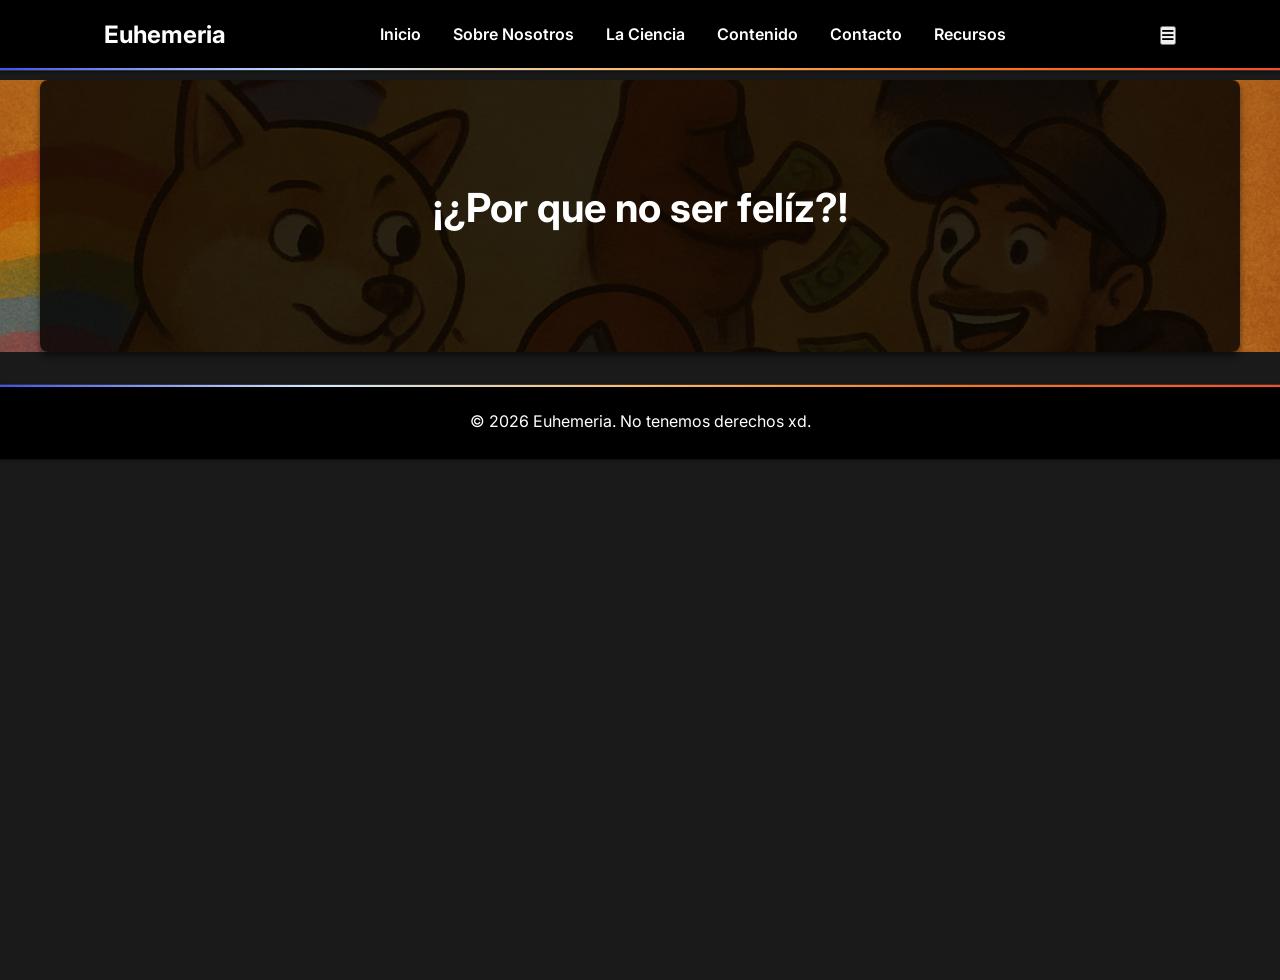
==== ciencia-felicidad.html @ 1b10fca8 "Add files via upload Added new section for science and resources" ====
<!DOCTYPE html>
<html lang="es">
<head>
    <meta charset="UTF-8">
    <meta name="viewport" content="width=device-width, initial-scale=1.0">
    <title>La Ciencia y Beneficios de la Felicidad</title>
    <link rel="stylesheet" href="css/style.css">
    <!-- Font Awesome for social media icons -->
    <link rel="stylesheet" href="https://cdnjs.cloudflare.com/ajax/libs/font-awesome/6.0.0/css/all.min.css">
    <link rel="icon" type="image/png" href="/img/favicon.png">
</head>
<body>
    <header>
        <nav>
            <div class="logo">Euhemeria</div>
            <ul class="nav-links">
                <li><a href="index.html#inicio">Inicio</a></li>
                <li><a href="index.html#sobre-nosotros">Sobre Nosotros</a></li>
                <li><a href="index.html#ciencia">La Ciencia</a></li>
                <li><a href="index.html#contenido">Contenido</a></li>
                <li><a href="index.html#contacto">Contacto</a></li>
                <li><a href="ciencia-felicidad.html">Recursos</a></li>
            </ul>
        </nav>
    </header>

    <div class="main-content-wrapper">
        <main>
            <section class="hero">
                <h1>¡¿Por que no ser felíz?!</h1>
            </section>
            <!-- Main content for 'La Ciencia y Beneficios de la Felicidad' goes here -->
        </main>
    </div>

    <footer>
        <p>&copy; 2024 Euhemeria. No tenemos derechos xd</p>
    </footer>

    <script src="js/main.js"></script>
</body>
</html>
---- css/style.css ----
/* Import modern, clean font */
@import url('https://fonts.googleapis.com/css2?family=Inter:wght@400;600;700&display=swap');

:root {
  /* Brand Colors */
  --deep-blue: #3d52f1;
  --soft-blue: #d0eaff;
  --yellow: #ffb963;
  --orange: #ff771d;
  --red: #ff4926;
  
  /* Existing variables */
  --text-light: #ffffff;
  --text-dark: #cccccc;
  --bg-dark: #1a1a1a;
  --bg-sections: rgba(0, 0, 0, 0.8);
  --shadow-sm: 0 1px 3px rgba(0, 0, 0, 0.5);
  --shadow-md: 0 4px 6px rgba(0, 0, 0, 0.5);
  --shadow-lg: 0 10px 15px rgba(0, 0, 0, 0.5);
  --border-dark: 1px solid rgba(255, 255, 255, 0.2);
  
  /* Gradient definitions */
  --brand-gradient: linear-gradient(135deg, 
    var(--deep-blue) 0%,
    var(--soft-blue) 25%,
    var(--yellow) 50%,
    var(--orange) 75%,
    var(--red) 100%
  );
}

* {
  margin: 0;
  padding: 0;
  box-sizing: border-box;
}

body {
  font-family: 'Inter', sans-serif;
  background-color: var(--bg-dark);
  color: var(--text-light);
  line-height: 1.6;
  min-height: 100vh; /* Ensure body takes at least full viewport height */
}

.main-content-wrapper {
    background-image: linear-gradient(rgba(0, 0, 0, 0.2), rgba(0, 0, 0, 0.2)), url('../img/hero_bg.jpg'); /* Reduced black overlay opacity */
    background-size: cover; /* Ensure image covers the wrapper width */
    background-position: center top; /* Start image at the top center */
    background-repeat: no-repeat; /* Prevent tiling */
    background-attachment: scroll; /* Make background scroll with the content */
    width: 100%;
    position: relative; /* Needed for z-index context if required later */
    z-index: 1; /* Ensure it's below header and footer */
}

header {
  background-color: #000000;
  padding: 1rem 0;
  box-shadow: var(--shadow-sm);
  position: fixed;
  width: 100%;
  top: 0;
  z-index: 1000;
  border-bottom: var(--border-dark);
}

header::after {
  content: '';
  position: absolute;
  bottom: 0;
  left: 0;
  width: 100%;
  height: 2px;
  background-image: var(--brand-gradient);
}

nav {
  display: flex;
  justify-content: space-between;
  align-items: center;
  padding: 0 5%;
  max-width: 1200px;
  margin: 0 auto;
}

.logo {
  font-size: 1.5rem;
  font-weight: 700;
  color: var(--text-light);
}

.nav-links {
  display: flex;
  list-style: none;
  gap: 2rem;
}

.nav-links a {
  text-decoration: none;
  color: var(--text-light);
  font-weight: 600;
  transition: opacity 0.3s ease, transform 0.3s ease;
  display: inline-block; /* Needed for transform */
}

.nav-links a:hover {
  opacity: 0.9;
  transform: translateY(-2px); /* Subtle lift */
}

main {
  margin-top: 80px; /* Account for fixed header */
  position: relative; /* Needed to ensure sections are above background wrapper if z-index is used */
  z-index: 2; /* Ensure main content is above background wrapper */
}

section {
  padding: 3rem 5%; /* Reduced padding */
  max-width: 1200px;
  margin: 2rem auto; /* Add margin for gaps */
  background-color: var(--bg-sections); /* Semi-transparent black background */
  border-radius: 8px; /* Optional: add border-radius for better visual separation */
  box-shadow: var(--shadow-md);
}

.hero {
  text-align: center;
  padding: 6rem 5%;
  box-shadow: var(--shadow-md);
  background-image: none; /* Remove background from hero */
}

.hero h1 {
  font-size: 2.5rem;
  font-weight: 700;
  margin-bottom: 1rem;
  color: var(--text-light);
  transition: transform 0.3s ease, text-shadow 0.3s ease;
}

.hero h1:hover {
    transform: translateY(-3px);
    text-shadow: 0 5px 15px rgba(255, 255, 255, 0.5);
}

.hero p {
  font-size: 1.2rem;
  color: var(--text-dark);
  transition: transform 0.3s ease, text-shadow 0.3s ease;
}

.hero p:hover {
    transform: translateY(-2px);
     text-shadow: 0 3px 10px rgba(255, 255, 255, 0.4);
}

.about h2, .content h2, .contact h2 {
  font-size: 2rem;
  font-weight: 700;
  margin-bottom: 1.5rem; /* Reduced margin */
  color: var(--text-light);
  transition: transform 0.3s ease, text-shadow 0.3s ease;
}

.about h2:hover, .content h2:hover, .contact h2:hover {
    transform: translateY(-2px);
    text-shadow: 0 3px 10px rgba(255, 255, 255, 0.5);
}

.about p {
  font-size: 1.1rem;
  color: var(--text-dark);
  max-width: 800px;
  margin: 0 auto;
  transition: transform 0.3s ease, text-shadow 0.3s ease;
}

.about p:hover {
     transform: translateY(-1px);
     text-shadow: 0 2px 8px rgba(255, 255, 255, 0.4);
}

/* Gallery styles */
.post-gallery {
  display: grid;
  grid-template-columns: repeat(auto-fit, minmax(250px, 1fr)); /* Adjusted for better responsiveness */
  gap: 1.5rem; /* Reduced gap */
  margin-top: 2rem;
}

.gallery-item {
  position: relative;
  display: block;
  text-decoration: none;
  overflow: hidden;
  border-radius: 4px;
  box-shadow: var(--shadow-sm);
  transition: transform 0.3s ease, box-shadow 0.3s ease;
  aspect-ratio: 1;
  border: var(--border-dark);
  background-color: rgba(0, 0, 0, 0.5); /* Semi-transparent background for gallery items */
}

.gallery-item:hover {
  transform: translateY(-5px) scale(1.02); /* Subtle lift and scale */
  box-shadow: var(--shadow-lg);
  background-color: rgba(0, 0, 0, 0.7); /* Slightly less transparent on hover */
}

.gallery-item img {
  width: 100%;
  height: 100%;
  object-fit: cover;
  display: block;
}

.contact {
  text-align: center;
  box-shadow: var(--shadow-md);
  background-color: var(--bg-sections); /* Semi-transparent black background */
  margin-bottom: 2rem; /* Add margin for gap */
}

.social-links {
  display: flex;
  justify-content: center;
  gap: 2rem;
  margin-top: 2rem;
}

.social-link {
  color: var(--text-light);
  font-size: 1.8rem; /* Increased size */
  transition: opacity 0.3s ease, transform 0.3s ease;
  display: inline-block; /* Needed for transform */
}

.social-link:hover {
  opacity: 0.9;
  transform: scale(1.1); /* Subtle scale */
}

footer {
  background-color: #000000;
  text-align: center;
  padding: 1.5rem;
  color: var(--text-light);
  position: relative;
  box-shadow: var(--shadow-sm);
  z-index: 1000;
  border-top: var(--border-dark);
}

footer::before {
  content: '';
  position: absolute;
  top: 0;
  left: 0;
  width: 100%;
  height: 2px;
  background-image: var(--brand-gradient);
}

footer p {
    transition: opacity 0.3s ease;
}

footer p:hover {
    opacity: 0.9;
}

/* Responsive design */
@media (max-width: 768px) {
  .nav-links {
    display: none;
  }

  .hero h1 {
    font-size: 2rem;
  }

  .post-gallery {
    grid-template-columns: repeat(auto-fit, minmax(200px, 1fr)); /* Adjusted for smaller screens */
    gap: 1rem; /* Reduced gap */
  }

  section {
    padding: 2rem 5%; /* Reduced padding */
    margin: 1rem auto; /* Adjusted margin */
  }

  .hero {
      padding: 4rem 5%;
  }

  .social-link {
      font-size: 1.5rem;
  }
}

@media (max-width: 480px) {
  .post-gallery {
    grid-template-columns: 1fr;
  }

  section {
    padding: 1.5rem 5%; /* Further reduced padding */
    margin: 0.8rem auto; /* Further adjusted margin */
  }

  .hero h1 {
      font-size: 1.8rem;
  }

  .hero p {
      font-size: 1rem;
  }

  .about p {
      font-size: 1rem;
  }
}
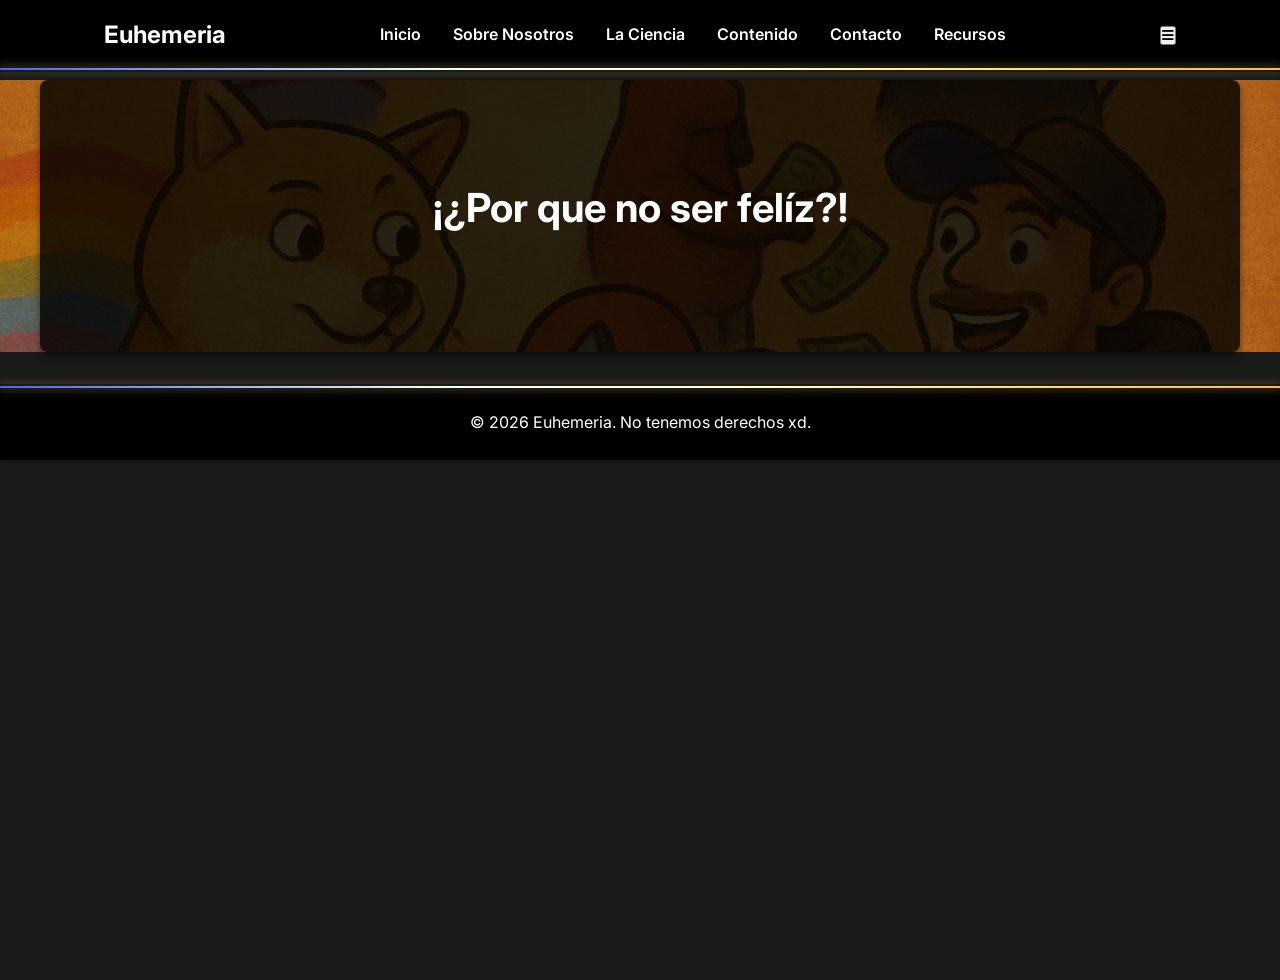
==== commit 574b8441: "Update ciencia-felicidad.html" ====
--- a/ciencia-felicidad.html
+++ b/ciencia-felicidad.html
@@ -9,7 +9,7 @@
     <link rel="stylesheet" href="https://cdnjs.cloudflare.com/ajax/libs/font-awesome/6.0.0/css/all.min.css">
     <link rel="icon" type="image/png" href="/img/favicon.png">
 </head>
-<body>
+<body class="science-page">
     <header>
         <nav>
             <div class="logo">Euhemeria</div>
@@ -39,4 +39,4 @@
 
     <script src="js/main.js"></script>
 </body>
-</html> +</html> 
--- a/css/style.css
+++ b/css/style.css
@@ -62,7 +62,7 @@
   width: 100%;
   top: 0;
   z-index: 1000;
-  border-bottom: var(--border-dark);
+  border-bottom: 2px solid transparent;
 }
 
 header::after {
@@ -72,7 +72,10 @@
   left: 0;
   width: 100%;
   height: 2px;
-  background-image: var(--brand-gradient);
+  background-image: -webkit-linear-gradient(135deg, #3d52f1 0%, #d0eaff 25%, #ffb963 50%, #ff771d 75%, #ff4926 100%);
+  background-image: linear-gradient(135deg, #3d52f1 0%, #d0eaff 25%, #ffb963 50%, #ff771d 75%, #ff4926 100%);
+  z-index: 2;
+  pointer-events: none;
 }
 
 nav {
@@ -104,9 +107,16 @@
   display: inline-block; /* Needed for transform */
 }
 
-.nav-links a:hover {
-  opacity: 0.9;
-  transform: translateY(-2px); /* Subtle lift */
+.nav-links a:hover, .nav-links a:focus {
+  background: -webkit-linear-gradient(135deg, #3d52f1 0%, #d0eaff 25%, #ffb963 50%, #ff771d 75%, #ff4926 100%);
+  background: linear-gradient(135deg, #3d52f1 0%, #d0eaff 25%, #ffb963 50%, #ff771d 75%, #ff4926 100%);
+  -webkit-background-clip: text;
+  -webkit-text-fill-color: transparent;
+  background-clip: text;
+  color: transparent;
+  transition: text-shadow 0.3s, filter 0.3s;
+  filter: brightness(1.2) drop-shadow(0 2px 8px #3d52f1aa);
+  text-decoration: underline;
 }
 
 main {
@@ -231,14 +241,24 @@
 
 .social-link {
   color: var(--text-light);
-  font-size: 1.8rem; /* Increased size */
-  transition: opacity 0.3s ease, transform 0.3s ease;
-  display: inline-block; /* Needed for transform */
-}
-
-.social-link:hover {
-  opacity: 0.9;
-  transform: scale(1.1); /* Subtle scale */
+  font-size: 1.8rem;
+  transition: opacity 0.3s ease, transform 0.3s cubic-bezier(.4,2,.6,1), filter 0.3s, color 0.3s;
+  display: inline-block;
+}
+
+.social-link:hover, .social-link:focus {
+  /* Glow */
+  filter: drop-shadow(0 0 12px #ffb963cc) brightness(1.2);
+  /* Enlarge and rotate */
+  transform: scale(2) rotate(20deg);
+  /* Gradient color on icon */
+  color: transparent;
+  background: linear-gradient(135deg, #3d52f1, #d0eaff, #ffb963, #ff771d, #ff4926, #3d52f1);
+  background-size: 200% 200%;
+  animation: gradient-wave 4s ease-in-out infinite;
+  -webkit-background-clip: text;
+  -webkit-text-fill-color: transparent;
+  background-clip: text;
 }
 
 footer {
@@ -249,7 +269,7 @@
   position: relative;
   box-shadow: var(--shadow-sm);
   z-index: 1000;
-  border-top: var(--border-dark);
+  border-top: 2px solid transparent;
 }
 
 footer::before {
@@ -259,7 +279,10 @@
   left: 0;
   width: 100%;
   height: 2px;
-  background-image: var(--brand-gradient);
+  background-image: -webkit-linear-gradient(135deg, #3d52f1 0%, #d0eaff 25%, #ffb963 50%, #ff771d 75%, #ff4926 100%);
+  background-image: linear-gradient(135deg, #3d52f1 0%, #d0eaff 25%, #ffb963 50%, #ff771d 75%, #ff4926 100%);
+  z-index: 2;
+  pointer-events: none;
 }
 
 footer p {
@@ -320,4 +343,73 @@
   .about p {
       font-size: 1rem;
   }
+}
+
+@keyframes gradient-wave {
+  0% { background-position: 0% 50%; }
+  50% { background-position: 100% 50%; }
+  100% { background-position: 0% 50%; }
+}
+
+.gradient-link {
+  background: linear-gradient(135deg, #3d52f1, #d0eaff, #ffb963, #ff771d, #ff4926, #3d52f1);
+  background-size: 200% 200%;
+  animation: gradient-wave 4s ease-in-out infinite;
+  -webkit-background-clip: text;
+  -webkit-text-fill-color: transparent;
+  background-clip: text;
+  color: transparent;
+  filter: drop-shadow(0 0 6px #ffb96388);
+  transition: text-shadow 0.3s, filter 0.3s;
+}
+
+.nav-links a:hover, .nav-links a:focus {
+  background: linear-gradient(135deg, #3d52f1, #d0eaff, #ffb963, #ff771d, #ff4926, #3d52f1);
+  background-size: 200% 200%;
+  animation: gradient-wave 4s ease-in-out infinite;
+  -webkit-background-clip: text;
+  -webkit-text-fill-color: transparent;
+  background-clip: text;
+  color: transparent;
+  filter: drop-shadow(0 0 6px #ffb96388);
+  transition: text-shadow 0.3s, filter 0.3s;
+  text-decoration: underline;
+}
+
+header::after, footer::before {
+  background: linear-gradient(135deg, #3d52f1, #d0eaff, #ffb963, #ff771d, #ff4926, #3d52f1);
+  background-size: 200% 200%;
+  animation: gradient-wave 6s ease-in-out infinite;
+  filter: blur(0.5px) brightness(1.2);
+  box-shadow: 0 0 8px 2px #ffb96344;
+}
+
+@keyframes gallery-pop-in {
+  0% {
+    opacity: 0;
+    transform: scale(0) rotate(10deg);
+  }
+  100% {
+    opacity: 1;
+    transform: scale(1) rotate(0deg);
+  }
+}
+
+@keyframes gallery-pop-out {
+  0% {
+    opacity: 1;
+    transform: scale(1) rotate(0deg);
+  }
+  100% {
+    opacity: 0;
+    transform: scale(0) rotate(10deg);
+  }
+}
+
+.gallery-item img.pop-in {
+  animation: gallery-pop-in 0.2s cubic-bezier(.4,2,.6,1) forwards;
+}
+
+.gallery-item img.pop-out {
+  animation: gallery-pop-out 0.2s cubic-bezier(.4,2,.6,1) forwards;
 } 
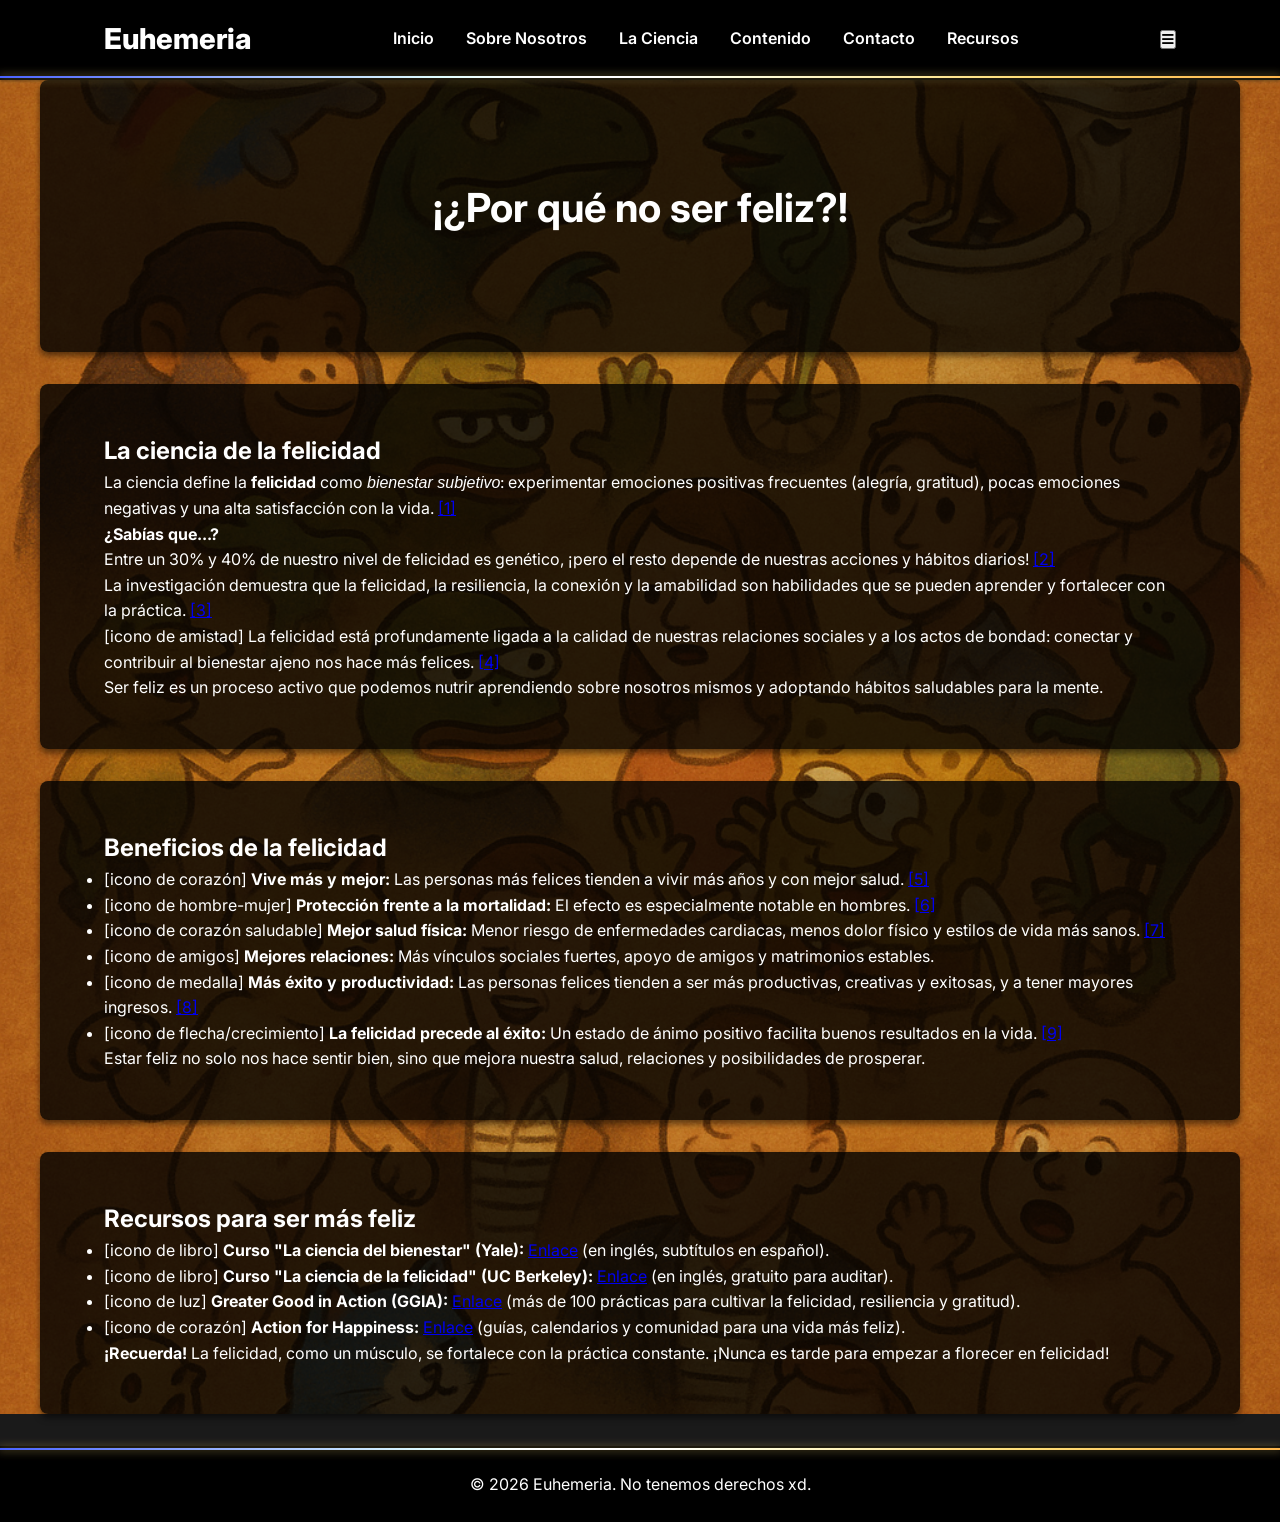
==== commit 0e283d57: "Update ciencia-felicidad.html Filled with with firstr draft of content" ====
--- a/ciencia-felicidad.html
+++ b/ciencia-felicidad.html
@@ -27,9 +27,96 @@
     <div class="main-content-wrapper">
         <main>
             <section class="hero">
-                <h1>¡¿Por que no ser felíz?!</h1>
+                <h1>¡¿Por qué no ser feliz?!</h1>
             </section>
-            <!-- Main content for 'La Ciencia y Beneficios de la Felicidad' goes here -->
+
+            <section class="science-section card">
+                <h2>La ciencia de la felicidad</h2>
+                <p>
+                    La ciencia define la <strong>felicidad</strong> como <em>bienestar subjetivo</em>: experimentar emociones positivas frecuentes (alegría, gratitud), pocas emociones negativas y una alta satisfacción con la vida.
+                    <a href="https://bmcgeriatr.biomedcentral.com/articles/10.1186/s12877-023-04030-w#:~:text=Do%20happy%20people%20live%20longer%3F,of%20studies%20in%20recent%20decades" target="_blank" rel="noopener">[1]</a>
+                </p>
+                <div class="fact-box">
+                    <strong>¿Sabías que...?</strong><br>
+                    Entre un 30% y 40% de nuestro nivel de felicidad es genético, ¡pero el resto depende de nuestras acciones y hábitos diarios!
+                    <a href="https://positivepsychology.com/is-happiness-genetic/#:~:text=Science%20tells%20us%20that%20between,how%20we%20lead%20our%20lives" target="_blank" rel="noopener">[2]</a>
+                </div>
+                <p>
+                    La investigación demuestra que la felicidad, la resiliencia, la conexión y la amabilidad son habilidades que se pueden aprender y fortalecer con la práctica.
+                    <a href="https://ggia.berkeley.edu/es/about_us#:~:text=La%20investigaci%C3%B3n%20es%20clara%3A%20la,el%20tiempo%2C%20con%20la%20pr%C3%A1ctica" target="_blank" rel="noopener">[3]</a>
+                </p>
+                <p>
+                    <span class="icon-placeholder">[icono de amistad]</span>
+                    La felicidad está profundamente ligada a la calidad de nuestras relaciones sociales y a los actos de bondad: conectar y contribuir al bienestar ajeno nos hace más felices.
+                    <a href="https://www.xjtlu.edu.cn/zh/news/2025/03/2025shijiexingfubaogao#:~:text=%E8%AF%A5%E6%8A%A5%E5%91%8A%E7%9A%84%E7%BC%96%E8%BE%91%E4%B9%8B%E4%B8%80%E3%80%81%E5%8A%A0%E6%8B%BF%E5%A4%A7%E8%A5%BF%E8%92%99%E5%BC%97%E9%9B%B7%E6%B3%BD%E5%A4%A7%E5%AD%A6%E7%A4%BE%E4%BC%9A%E5%BF%83%E7%90%86%E5%AD%A6%E6%95%99%E6%8E%88Lara%20B%20Aknin%E5%8D%9A%E5%A3%AB%E8%AE%A4%E4%B8%BA%EF%BC%8C%E2%80%9C%E4%BA%BA%E7%B1%BB%E7%9A%84%E5%B9%B8%E7%A6%8F%E6%84%9F%E6%BA%90%E4%BA%8E%E6%88%91%E4%BB%AC%E4%B8%8E%E4%BB%96%E4%BA%BA%E7%9A%84%E5%85%B3%E7%B3%BB%EF%BC%8C%E7%A7%AF%E6%9E%81%E7%9A%84%E7%A4%BE%E4%BC%9A%E4%BA%A4%E5%BE%80%E5%92%8C%E5%96%84%E8%89%AF%E7%9A%84%E8%A1%8C%E4%B8%BA%E9%83%BD%E4%BC%9A%E5%B8%A6%E6%9D%A5%E6%9B%B4%E5%A4%A7%E7%9A%84%E5%B9%B8%E7%A6%8F%E6%84%9F%E3%80%82%E2%80%9D" target="_blank" rel="noopener">[4]</a>
+                </p>
+                <blockquote class="highlight-quote">
+                    Ser feliz es un proceso activo que podemos nutrir aprendiendo sobre nosotros mismos y adoptando hábitos saludables para la mente.
+                </blockquote>
+            </section>
+
+            <section class="science-section card">
+                <h2>Beneficios de la felicidad</h2>
+                <ul class="benefits-list">
+                    <li>
+                        <span class="icon-placeholder">[icono de corazón]</span>
+                        <strong>Vive más y mejor:</strong> Las personas más felices tienden a vivir más años y con mejor salud.
+                        <a href="https://bmcgeriatr.biomedcentral.com/articles/10.1186/s12877-023-04030-w#:~:text=Studies%20have%20shown%20that%20SWB,of%20investigating%20and%20understanding%20the" target="_blank" rel="noopener">[5]</a>
+                    </li>
+                    <li>
+                        <span class="icon-placeholder">[icono de hombre-mujer]</span>
+                        <strong>Protección frente a la mortalidad:</strong> El efecto es especialmente notable en hombres.
+                        <a href="https://bmcgeriatr.biomedcentral.com/articles/10.1186/s12877-023-04030-w#:~:text=possible%20that%20the%20effect%20of,42" target="_blank" rel="noopener">[6]</a>
+                    </li>
+                    <li>
+                        <span class="icon-placeholder">[icono de corazón saludable]</span>
+                        <strong>Mejor salud física:</strong> Menor riesgo de enfermedades cardiacas, menos dolor físico y estilos de vida más sanos.
+                        <a href="https://bmcgeriatr.biomedcentral.com/articles/10.1186/s12877-023-04030-w#:~:text=Studies%20that%20have%20attempted%20to,%E2%80%9Cthe%20variability%20in%20controlling%20for" target="_blank" rel="noopener">[7]</a>
+                    </li>
+                    <li>
+                        <span class="icon-placeholder">[icono de amigos]</span>
+                        <strong>Mejores relaciones:</strong> Más vínculos sociales fuertes, apoyo de amigos y matrimonios estables.
+                    </li>
+                    <li>
+                        <span class="icon-placeholder">[icono de medalla]</span>
+                        <strong>Más éxito y productividad:</strong> Las personas felices tienden a ser más productivas, creativas y exitosas, y a tener mayores ingresos.
+                        <a href="https://pubmed.ncbi.nlm.nih.gov/16351326/#:~:text=Numerous%20studies%20show%20that%20happy,well%20as%20behaviors%20paralleling%20success" target="_blank" rel="noopener">[8]</a>
+                    </li>
+                    <li>
+                        <span class="icon-placeholder">[icono de flecha/crecimiento]</span>
+                        <strong>La felicidad precede al éxito:</strong> Un estado de ánimo positivo facilita buenos resultados en la vida.
+                        <a href="https://pubmed.ncbi.nlm.nih.gov/16351326/#:~:text=evidence,future%20research%20questions%20are%20discussed" target="_blank" rel="noopener">[9]</a>
+                    </li>
+                </ul>
+                <blockquote class="highlight-quote">
+                    Estar feliz no solo nos hace sentir bien, sino que mejora nuestra salud, relaciones y posibilidades de prosperar.
+                </blockquote>
+            </section>
+
+            <section class="science-section card">
+                <h2>Recursos para ser más feliz</h2>
+                <ul class="resources-list">
+                    <li>
+                        <span class="icon-placeholder">[icono de libro]</span>
+                        <strong>Curso "La ciencia del bienestar" (Yale):</strong> <a href="https://www.coursera.org/learn/the-science-of-well-being" target="_blank" rel="noopener">Enlace</a> (en inglés, subtítulos en español).
+                    </li>
+                    <li>
+                        <span class="icon-placeholder">[icono de libro]</span>
+                        <strong>Curso "La ciencia de la felicidad" (UC Berkeley):</strong> <a href="https://www.edx.org/course/the-science-of-happiness" target="_blank" rel="noopener">Enlace</a> (en inglés, gratuito para auditar).
+                    </li>
+                    <li>
+                        <span class="icon-placeholder">[icono de luz]</span>
+                        <strong>Greater Good in Action (GGIA):</strong> <a href="https://ggia.berkeley.edu/es" target="_blank" rel="noopener">Enlace</a> (más de 100 prácticas para cultivar la felicidad, resiliencia y gratitud).
+                    </li>
+                    <li>
+                        <span class="icon-placeholder">[icono de corazón]</span>
+                        <strong>Action for Happiness:</strong> <a href="https://www.actionforhappiness.org/" target="_blank" rel="noopener">Enlace</a> (guías, calendarios y comunidad para una vida más feliz).
+                    </li>
+                </ul>
+                <div class="fact-box">
+                    <strong>¡Recuerda!</strong> La felicidad, como un músculo, se fortalece con la práctica constante. ¡Nunca es tarde para empezar a florecer en felicidad!
+                </div>
+            </section>
         </main>
     </div>
 
--- a/css/style.css
+++ b/css/style.css
@@ -54,6 +54,10 @@
     z-index: 1; /* Ensure it's below header and footer */
 }
 
+.science-page .main-content-wrapper {
+  background-position: center bottom !important;
+}
+
 header {
   background-color: #000000;
   padding: 1rem 0;
@@ -88,9 +92,19 @@
 }
 
 .logo {
-  font-size: 1.5rem;
-  font-weight: 700;
-  color: var(--text-light);
+  display: flex;
+  align-items: center;
+  gap: 0.5em;
+  font-size: 1.8rem;
+  font-weight: 800;
+  color: var(--text-light);
+}
+
+.logo-img {
+  height: 1.8em;
+  width: auto;
+  display: inline-block;
+  vertical-align: middle;
 }
 
 .nav-links {
@@ -412,4 +426,52 @@
 
 .gallery-item img.pop-out {
   animation: gallery-pop-out 0.2s cubic-bezier(.4,2,.6,1) forwards;
+}
+
+.menu-cookie-popup {
+  position: absolute;
+  top: 120%; /* just below the icon */
+  right: 0;
+  width: 180px;
+  min-width: 0;
+  max-width: 220px;
+  background: rgba(0,0,0,0.95);
+  border: 1.5px solid #fff;
+  border-radius: 8px;
+  box-shadow: 0 6px 24px 2px rgba(0,0,0,0.18), 0 1.5px 0 #fff;
+  color: #fff;
+  z-index: 2000;
+  padding: 0.7em 0.7em 0.6em 0.7em;
+  display: flex;
+  flex-direction: column;
+  align-items: center;
+  font-size: 0.93em;
+  animation: fadeInPop 0.18s cubic-bezier(.4,2,.6,1);
+}
+@keyframes fadeInPop {
+  from { opacity: 0; transform: translateY(-10px) scale(0.95); }
+  to { opacity: 1; transform: translateY(0) scale(1); }
+}
+.menu-cookie-popup .close-btn {
+  position: absolute;
+  top: 4px;
+  right: 7px;
+  color: #bbb;
+  background: none;
+  border: none;
+  font-size: 1em;
+  cursor: pointer;
+  transition: color 0.2s;
+  z-index: 1;
+}
+.menu-cookie-popup .close-btn:hover {
+  color: #fff;
+}
+.menu-cookie-popup img {
+  margin-top: 0.5em;
+  width: 90%;
+  max-width: 140px;
+  height: auto;
+  object-fit: contain;
+  filter: drop-shadow(0 2px 6px #0008);
 } 
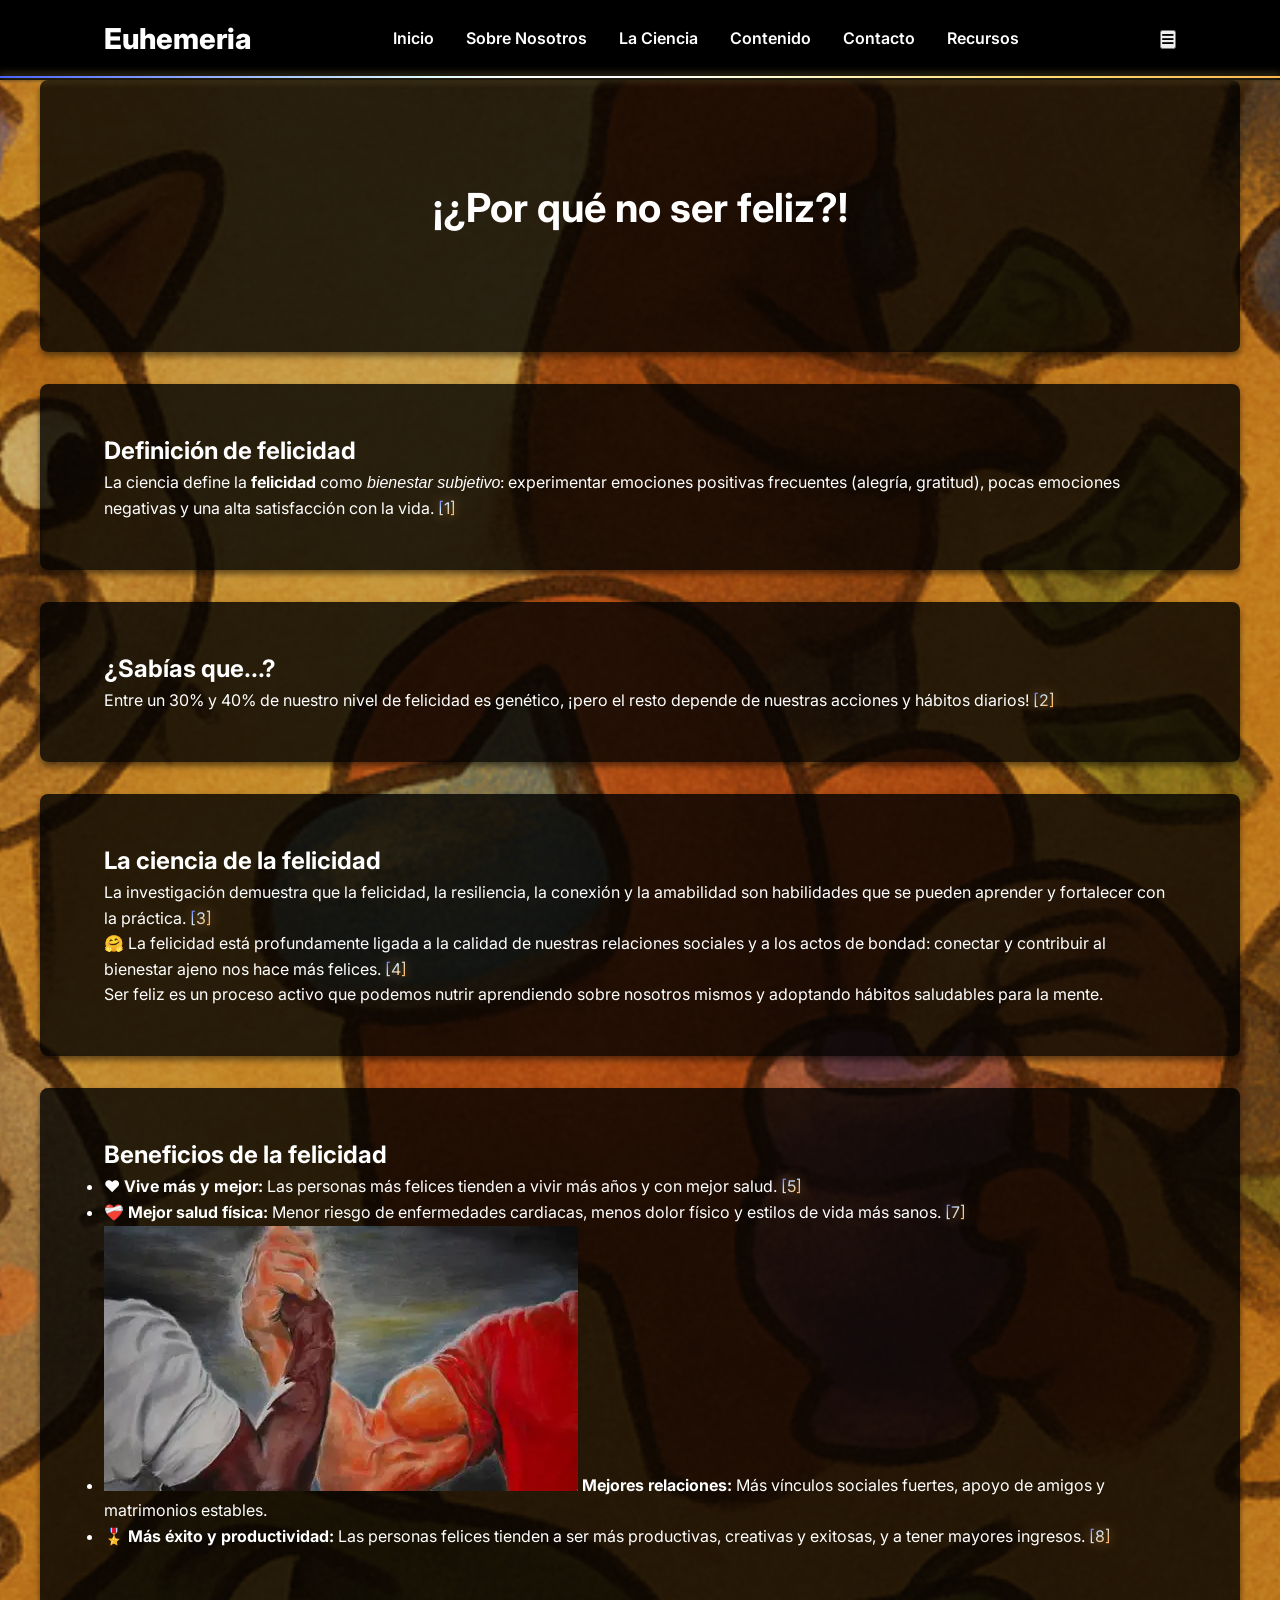
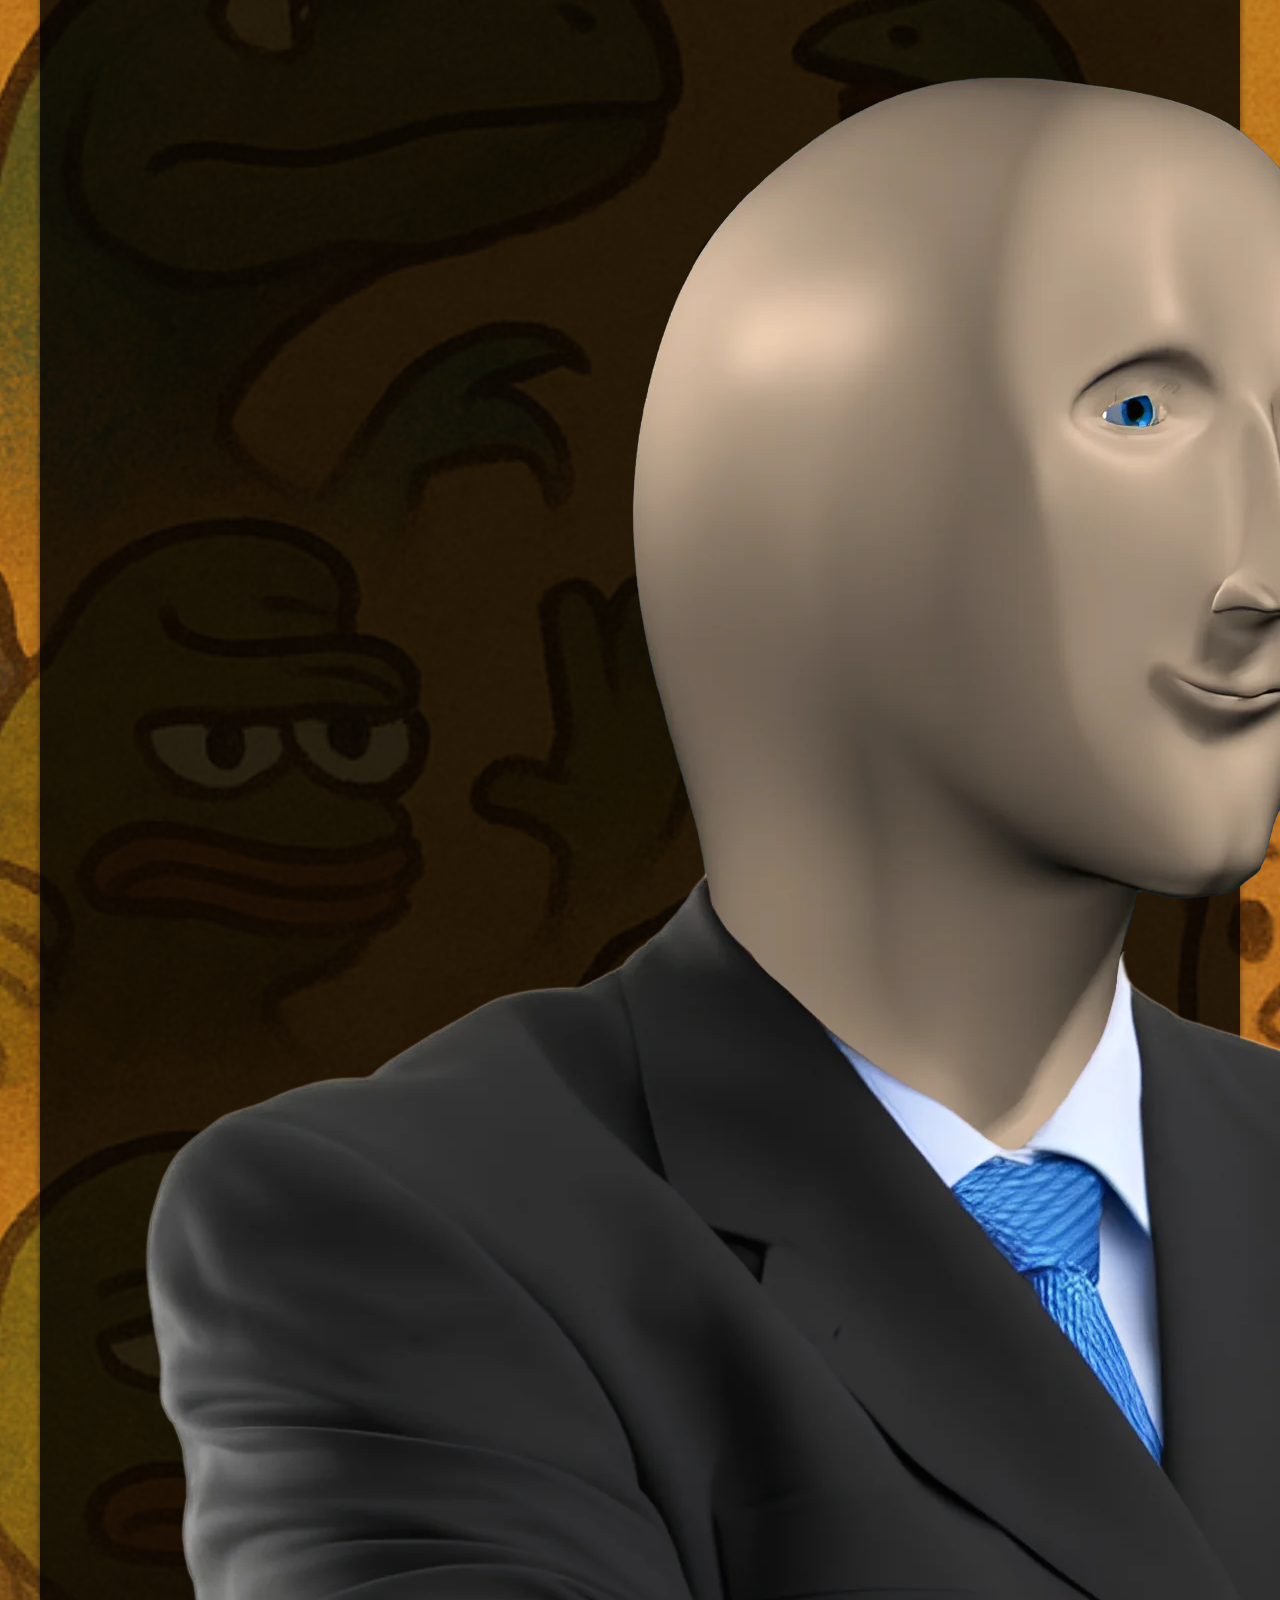
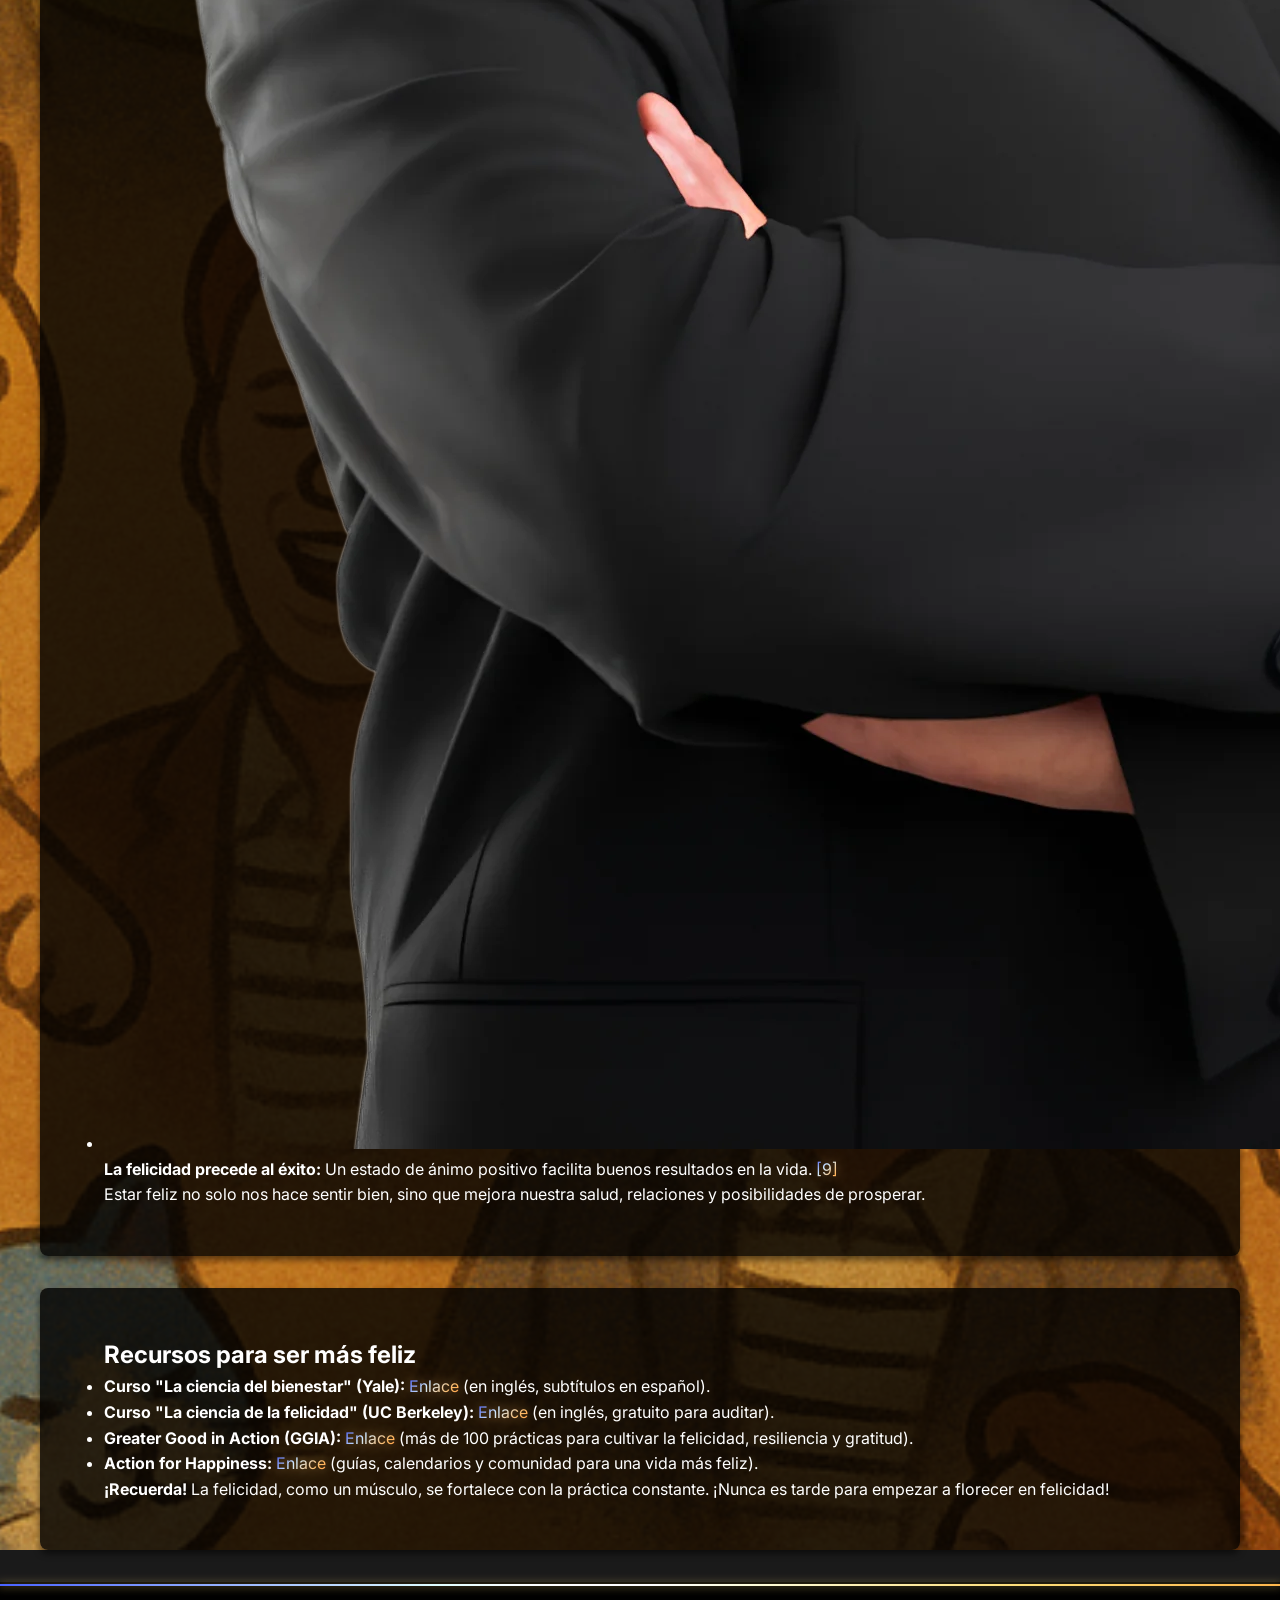
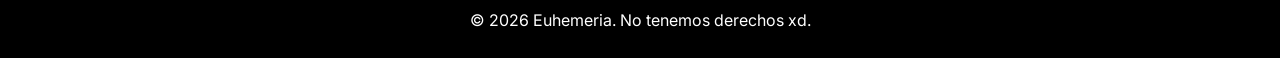
==== commit c420419d: "Update ciencia-felicidad.html" ====
--- a/ciencia-felicidad.html
+++ b/ciencia-felicidad.html
@@ -30,25 +30,32 @@
                 <h1>¡¿Por qué no ser feliz?!</h1>
             </section>
 
-            <section class="science-section card">
+            <section class="science-section card definicion-section">
+                <h2>Definición de felicidad</h2>
+                <p>
+                    La ciencia define la <strong>felicidad</strong> como <em>bienestar subjetivo</em>: experimentar emociones positivas frecuentes (alegría, gratitud), pocas emociones negativas y una alta satisfacción con la vida.
+                    <a href="https://bmcgeriatr.biomedcentral.com/articles/10.1186/s12877-023-04030-w#:~:text=Do%20happy%20people%20live%20longer%3F,of%20studies%20in%20recent%20decades" target="_blank" rel="noopener" class="gradient-link">[1]</a>
+                </p>
+            </section>
+
+            <section class="science-section card sabiasque-section">
+                <h2>¿Sabías que...?</h2>
+                <p>
+                    Entre un 30% y 40% de nuestro nivel de felicidad es genético, ¡pero el resto depende de nuestras acciones y hábitos diarios!
+                    <a href="https://positivepsychology.com/is-happiness-genetic/#:~:text=Science%20tells%20us%20that%20between,how%20we%20lead%20our%20lives" target="_blank" rel="noopener" class="gradient-link">[2]</a>
+                </p>
+            </section>
+
+            <section class="science-section card ciencia-section">
                 <h2>La ciencia de la felicidad</h2>
                 <p>
-                    La ciencia define la <strong>felicidad</strong> como <em>bienestar subjetivo</em>: experimentar emociones positivas frecuentes (alegría, gratitud), pocas emociones negativas y una alta satisfacción con la vida.
-                    <a href="https://bmcgeriatr.biomedcentral.com/articles/10.1186/s12877-023-04030-w#:~:text=Do%20happy%20people%20live%20longer%3F,of%20studies%20in%20recent%20decades" target="_blank" rel="noopener">[1]</a>
-                </p>
-                <div class="fact-box">
-                    <strong>¿Sabías que...?</strong><br>
-                    Entre un 30% y 40% de nuestro nivel de felicidad es genético, ¡pero el resto depende de nuestras acciones y hábitos diarios!
-                    <a href="https://positivepsychology.com/is-happiness-genetic/#:~:text=Science%20tells%20us%20that%20between,how%20we%20lead%20our%20lives" target="_blank" rel="noopener">[2]</a>
-                </div>
-                <p>
                     La investigación demuestra que la felicidad, la resiliencia, la conexión y la amabilidad son habilidades que se pueden aprender y fortalecer con la práctica.
-                    <a href="https://ggia.berkeley.edu/es/about_us#:~:text=La%20investigaci%C3%B3n%20es%20clara%3A%20la,el%20tiempo%2C%20con%20la%20pr%C3%A1ctica" target="_blank" rel="noopener">[3]</a>
+                    <a href="https://ggia.berkeley.edu/es/about_us#:~:text=La%20investigaci%C3%B3n%20es%20clara%3A%20la,el%20tiempo%2C%20con%20la%20pr%C3%A1ctica" target="_blank" rel="noopener" class="gradient-link">[3]</a>
                 </p>
                 <p>
-                    <span class="icon-placeholder">[icono de amistad]</span>
+                    <span class="icon-text">🤗</span>
                     La felicidad está profundamente ligada a la calidad de nuestras relaciones sociales y a los actos de bondad: conectar y contribuir al bienestar ajeno nos hace más felices.
-                    <a href="https://www.xjtlu.edu.cn/zh/news/2025/03/2025shijiexingfubaogao#:~:text=%E8%AF%A5%E6%8A%A5%E5%91%8A%E7%9A%84%E7%BC%96%E8%BE%91%E4%B9%8B%E4%B8%80%E3%80%81%E5%8A%A0%E6%8B%BF%E5%A4%A7%E8%A5%BF%E8%92%99%E5%BC%97%E9%9B%B7%E6%B3%BD%E5%A4%A7%E5%AD%A6%E7%A4%BE%E4%BC%9A%E5%BF%83%E7%90%86%E5%AD%A6%E6%95%99%E6%8E%88Lara%20B%20Aknin%E5%8D%9A%E5%A3%AB%E8%AE%A4%E4%B8%BA%EF%BC%8C%E2%80%9C%E4%BA%BA%E7%B1%BB%E7%9A%84%E5%B9%B8%E7%A6%8F%E6%84%9F%E6%BA%90%E4%BA%8E%E6%88%91%E4%BB%AC%E4%B8%8E%E4%BB%96%E4%BA%BA%E7%9A%84%E5%85%B3%E7%B3%BB%EF%BC%8C%E7%A7%AF%E6%9E%81%E7%9A%84%E7%A4%BE%E4%BC%9A%E4%BA%A4%E5%BE%80%E5%92%8C%E5%96%84%E8%89%AF%E7%9A%84%E8%A1%8C%E4%B8%BA%E9%83%BD%E4%BC%9A%E5%B8%A6%E6%9D%A5%E6%9B%B4%E5%A4%A7%E7%9A%84%E5%B9%B8%E7%A6%8F%E6%84%9F%E3%80%82%E2%80%9D" target="_blank" rel="noopener">[4]</a>
+                    <a href="https://www.xjtlu.edu.cn/zh/news/2025/03/2025shijiexingfubaogao#:~:text=%E8%AF%A5%E6%8A%A5%E5%91%8A%E7%9A%84%E7%BC%96%E8%BE%91%E4%B9%8B%E4%B8%80%E3%80%81%E5%8A%A0%E6%8B%BF%E5%A4%A7%E8%A5%BF%E8%92%99%E5%BC%97%E9%9B%B7%E6%B3%BD%E5%A4%A7%E5%AD%A6%E7%A4%BE%E4%BC%9A%E5%BF%83%E7%90%86%E5%AD%A6%E6%95%99%E6%8E%88Lara%20B%20Aknin%E5%8D%9A%E5%A3%AB%E8%AE%A4%E4%B8%BA%EF%BC%8C%E2%80%9C%E4%BA%BA%E7%B1%BB%E7%9A%84%E5%B9%B8%E7%A6%8F%E6%84%9F%E6%BA%90%E4%BA%8E%E6%88%91%E4%BB%AC%E4%B8%8E%E4%BB%96%E4%BA%BA%E7%9A%84%E5%85%B3%E7%B3%BB%EF%BC%8C%E7%A7%AF%E6%9E%81%E7%9A%84%E7%A4%BE%E4%BC%9A%E4%BA%A4%E5%BE%80%E5%92%8C%E5%96%84%E8%89%AF%E7%9A%84%E8%A1%8C%E4%B8%BA%E9%83%BD%E4%BC%9A%E5%B8%A6%E6%9D%A5%E6%9B%B4%E5%A4%A7%E7%9A%84%E5%B9%B8%E7%A6%8F%E6%84%9F%E3%80%82%E2%80%9D" target="_blank" rel="noopener" class="gradient-link">[4]</a>
                 </p>
                 <blockquote class="highlight-quote">
                     Ser feliz es un proceso activo que podemos nutrir aprendiendo sobre nosotros mismos y adoptando hábitos saludables para la mente.
@@ -59,33 +66,28 @@
                 <h2>Beneficios de la felicidad</h2>
                 <ul class="benefits-list">
                     <li>
-                        <span class="icon-placeholder">[icono de corazón]</span>
+                        <span class="icon-text">❤️</span>
                         <strong>Vive más y mejor:</strong> Las personas más felices tienden a vivir más años y con mejor salud.
-                        <a href="https://bmcgeriatr.biomedcentral.com/articles/10.1186/s12877-023-04030-w#:~:text=Studies%20have%20shown%20that%20SWB,of%20investigating%20and%20understanding%20the" target="_blank" rel="noopener">[5]</a>
+                        <a href="https://bmcgeriatr.biomedcentral.com/articles/10.1186/s12877-023-04030-w#:~:text=Studies%20have%20shown%20that%20SWB,of%20investigating%20and%20understanding%20the" target="_blank" rel="noopener" class="gradient-link">[5]</a>
                     </li>
                     <li>
-                        <span class="icon-placeholder">[icono de hombre-mujer]</span>
-                        <strong>Protección frente a la mortalidad:</strong> El efecto es especialmente notable en hombres.
-                        <a href="https://bmcgeriatr.biomedcentral.com/articles/10.1186/s12877-023-04030-w#:~:text=possible%20that%20the%20effect%20of,42" target="_blank" rel="noopener">[6]</a>
+                        <span class="icon-text">❤️‍🩹</span>
+                        <strong>Mejor salud física:</strong> Menor riesgo de enfermedades cardiacas, menos dolor físico y estilos de vida más sanos.
+                        <a href="https://bmcgeriatr.biomedcentral.com/articles/10.1186/s12877-023-04030-w#:~:text=Studies%20that%20have%20attempted%20to,%E2%80%9Cthe%20variability%20in%20controlling%20for" target="_blank" rel="noopener" class="gradient-link">[7]</a>
                     </li>
                     <li>
-                        <span class="icon-placeholder">[icono de corazón saludable]</span>
-                        <strong>Mejor salud física:</strong> Menor riesgo de enfermedades cardiacas, menos dolor físico y estilos de vida más sanos.
-                        <a href="https://bmcgeriatr.biomedcentral.com/articles/10.1186/s12877-023-04030-w#:~:text=Studies%20that%20have%20attempted%20to,%E2%80%9Cthe%20variability%20in%20controlling%20for" target="_blank" rel="noopener">[7]</a>
-                    </li>
-                    <li>
-                        <span class="icon-placeholder">[icono de amigos]</span>
+                        <img src="img/bro-shake.jpg" alt="Amigos" class="icon-img" />
                         <strong>Mejores relaciones:</strong> Más vínculos sociales fuertes, apoyo de amigos y matrimonios estables.
                     </li>
                     <li>
-                        <span class="icon-placeholder">[icono de medalla]</span>
+                        <span class="icon-text">🎖️</span>
                         <strong>Más éxito y productividad:</strong> Las personas felices tienden a ser más productivas, creativas y exitosas, y a tener mayores ingresos.
-                        <a href="https://pubmed.ncbi.nlm.nih.gov/16351326/#:~:text=Numerous%20studies%20show%20that%20happy,well%20as%20behaviors%20paralleling%20success" target="_blank" rel="noopener">[8]</a>
+                        <a href="https://pubmed.ncbi.nlm.nih.gov/16351326/#:~:text=Numerous%20studies%20show%20that%20happy,well%20as%20behaviors%20paralleling%20success" target="_blank" rel="noopener" class="gradient-link">[8]</a>
                     </li>
                     <li>
-                        <span class="icon-placeholder">[icono de flecha/crecimiento]</span>
+                        <img src="img/stonks.jpg" alt="Crecimiento" class="icon-img" />
                         <strong>La felicidad precede al éxito:</strong> Un estado de ánimo positivo facilita buenos resultados en la vida.
-                        <a href="https://pubmed.ncbi.nlm.nih.gov/16351326/#:~:text=evidence,future%20research%20questions%20are%20discussed" target="_blank" rel="noopener">[9]</a>
+                        <a href="https://pubmed.ncbi.nlm.nih.gov/16351326/#:~:text=evidence,future%20research%20questions%20are%20discussed" target="_blank" rel="noopener" class="gradient-link">[9]</a>
                     </li>
                 </ul>
                 <blockquote class="highlight-quote">
@@ -93,24 +95,20 @@
                 </blockquote>
             </section>
 
-            <section class="science-section card">
+            <section class="science-section card recursos-section">
                 <h2>Recursos para ser más feliz</h2>
-                <ul class="resources-list">
+                <ul class="resources-list clean-list">
                     <li>
-                        <span class="icon-placeholder">[icono de libro]</span>
-                        <strong>Curso "La ciencia del bienestar" (Yale):</strong> <a href="https://www.coursera.org/learn/the-science-of-well-being" target="_blank" rel="noopener">Enlace</a> (en inglés, subtítulos en español).
+                        <strong>Curso "La ciencia del bienestar" (Yale):</strong> <a href="https://www.coursera.org/learn/the-science-of-well-being" target="_blank" rel="noopener" class="gradient-link">Enlace</a> (en inglés, subtítulos en español).
                     </li>
                     <li>
-                        <span class="icon-placeholder">[icono de libro]</span>
-                        <strong>Curso "La ciencia de la felicidad" (UC Berkeley):</strong> <a href="https://www.edx.org/course/the-science-of-happiness" target="_blank" rel="noopener">Enlace</a> (en inglés, gratuito para auditar).
+                        <strong>Curso "La ciencia de la felicidad" (UC Berkeley):</strong> <a href="https://www.edx.org/course/the-science-of-happiness" target="_blank" rel="noopener" class="gradient-link">Enlace</a> (en inglés, gratuito para auditar).
                     </li>
                     <li>
-                        <span class="icon-placeholder">[icono de luz]</span>
-                        <strong>Greater Good in Action (GGIA):</strong> <a href="https://ggia.berkeley.edu/es" target="_blank" rel="noopener">Enlace</a> (más de 100 prácticas para cultivar la felicidad, resiliencia y gratitud).
+                        <strong>Greater Good in Action (GGIA):</strong> <a href="https://ggia.berkeley.edu/es" target="_blank" rel="noopener" class="gradient-link">Enlace</a> (más de 100 prácticas para cultivar la felicidad, resiliencia y gratitud).
                     </li>
                     <li>
-                        <span class="icon-placeholder">[icono de corazón]</span>
-                        <strong>Action for Happiness:</strong> <a href="https://www.actionforhappiness.org/" target="_blank" rel="noopener">Enlace</a> (guías, calendarios y comunidad para una vida más feliz).
+                        <strong>Action for Happiness:</strong> <a href="https://www.actionforhappiness.org/" target="_blank" rel="noopener" class="gradient-link">Enlace</a> (guías, calendarios y comunidad para una vida más feliz).
                     </li>
                 </ul>
                 <div class="fact-box">
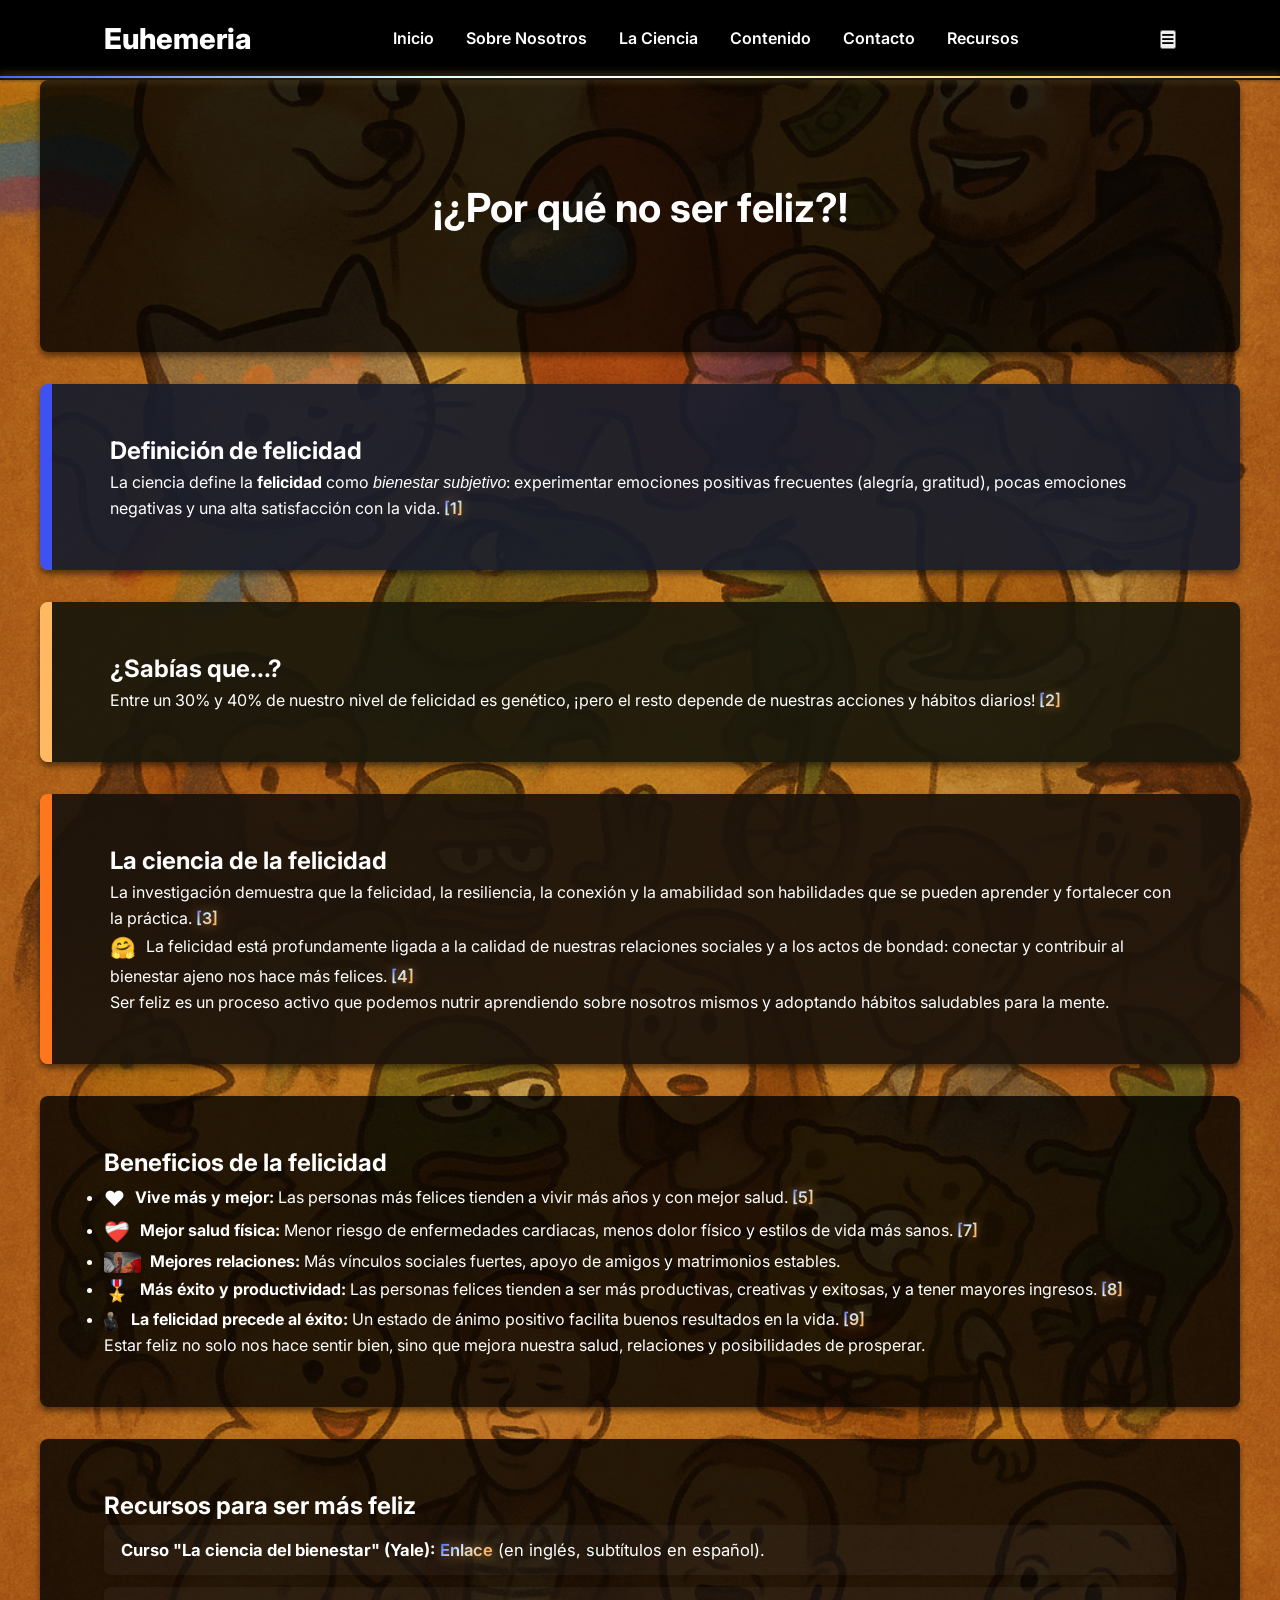
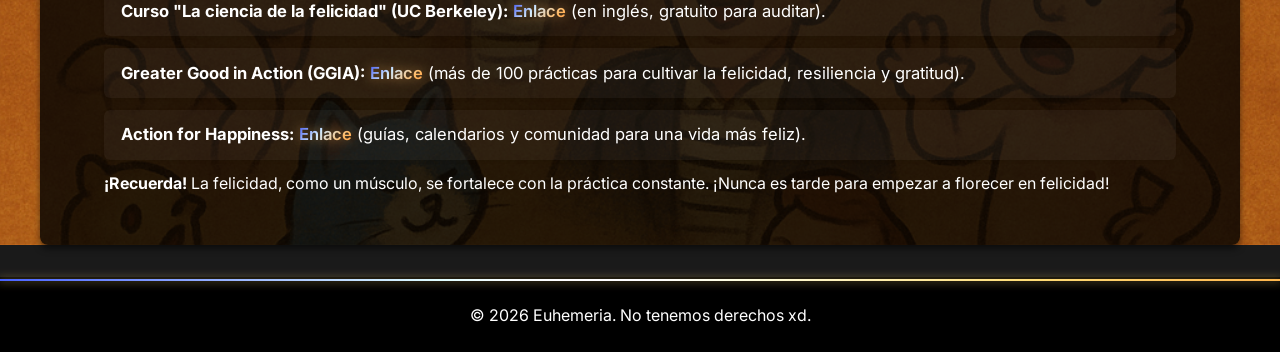
==== commit b2d1d255: "Update ciencia-felicidad.html" ====
--- a/ciencia-felicidad.html
+++ b/ciencia-felicidad.html
@@ -30,37 +30,39 @@
                 <h1>¡¿Por qué no ser feliz?!</h1>
             </section>
 
-            <section class="science-section card definicion-section">
-                <h2>Definición de felicidad</h2>
-                <p>
-                    La ciencia define la <strong>felicidad</strong> como <em>bienestar subjetivo</em>: experimentar emociones positivas frecuentes (alegría, gratitud), pocas emociones negativas y una alta satisfacción con la vida.
-                    <a href="https://bmcgeriatr.biomedcentral.com/articles/10.1186/s12877-023-04030-w#:~:text=Do%20happy%20people%20live%20longer%3F,of%20studies%20in%20recent%20decades" target="_blank" rel="noopener" class="gradient-link">[1]</a>
-                </p>
-            </section>
+            <div class="science-cards-grid">
+                <section class="science-section card definicion-section">
+                    <h2>Definición de felicidad</h2>
+                    <p>
+                        La ciencia define la <strong>felicidad</strong> como <em>bienestar subjetivo</em>: experimentar emociones positivas frecuentes (alegría, gratitud), pocas emociones negativas y una alta satisfacción con la vida.
+                        <a href="https://bmcgeriatr.biomedcentral.com/articles/10.1186/s12877-023-04030-w#:~:text=Do%20happy%20people%20live%20longer%3F,of%20studies%20in%20recent%20decades" target="_blank" rel="noopener" class="gradient-link">[1]</a>
+                    </p>
+                </section>
 
-            <section class="science-section card sabiasque-section">
-                <h2>¿Sabías que...?</h2>
-                <p>
-                    Entre un 30% y 40% de nuestro nivel de felicidad es genético, ¡pero el resto depende de nuestras acciones y hábitos diarios!
-                    <a href="https://positivepsychology.com/is-happiness-genetic/#:~:text=Science%20tells%20us%20that%20between,how%20we%20lead%20our%20lives" target="_blank" rel="noopener" class="gradient-link">[2]</a>
-                </p>
-            </section>
+                <section class="science-section card sabiasque-section">
+                    <h2>¿Sabías que...?</h2>
+                    <p>
+                        Entre un 30% y 40% de nuestro nivel de felicidad es genético, ¡pero el resto depende de nuestras acciones y hábitos diarios!
+                        <a href="https://positivepsychology.com/is-happiness-genetic/#:~:text=Science%20tells%20us%20that%20between,how%20we%20lead%20our%20lives" target="_blank" rel="noopener" class="gradient-link">[2]</a>
+                    </p>
+                </section>
 
-            <section class="science-section card ciencia-section">
-                <h2>La ciencia de la felicidad</h2>
-                <p>
-                    La investigación demuestra que la felicidad, la resiliencia, la conexión y la amabilidad son habilidades que se pueden aprender y fortalecer con la práctica.
-                    <a href="https://ggia.berkeley.edu/es/about_us#:~:text=La%20investigaci%C3%B3n%20es%20clara%3A%20la,el%20tiempo%2C%20con%20la%20pr%C3%A1ctica" target="_blank" rel="noopener" class="gradient-link">[3]</a>
-                </p>
-                <p>
-                    <span class="icon-text">🤗</span>
-                    La felicidad está profundamente ligada a la calidad de nuestras relaciones sociales y a los actos de bondad: conectar y contribuir al bienestar ajeno nos hace más felices.
-                    <a href="https://www.xjtlu.edu.cn/zh/news/2025/03/2025shijiexingfubaogao#:~:text=%E8%AF%A5%E6%8A%A5%E5%91%8A%E7%9A%84%E7%BC%96%E8%BE%91%E4%B9%8B%E4%B8%80%E3%80%81%E5%8A%A0%E6%8B%BF%E5%A4%A7%E8%A5%BF%E8%92%99%E5%BC%97%E9%9B%B7%E6%B3%BD%E5%A4%A7%E5%AD%A6%E7%A4%BE%E4%BC%9A%E5%BF%83%E7%90%86%E5%AD%A6%E6%95%99%E6%8E%88Lara%20B%20Aknin%E5%8D%9A%E5%A3%AB%E8%AE%A4%E4%B8%BA%EF%BC%8C%E2%80%9C%E4%BA%BA%E7%B1%BB%E7%9A%84%E5%B9%B8%E7%A6%8F%E6%84%9F%E6%BA%90%E4%BA%8E%E6%88%91%E4%BB%AC%E4%B8%8E%E4%BB%96%E4%BA%BA%E7%9A%84%E5%85%B3%E7%B3%BB%EF%BC%8C%E7%A7%AF%E6%9E%81%E7%9A%84%E7%A4%BE%E4%BC%9A%E4%BA%A4%E5%BE%80%E5%92%8C%E5%96%84%E8%89%AF%E7%9A%84%E8%A1%8C%E4%B8%BA%E9%83%BD%E4%BC%9A%E5%B8%A6%E6%9D%A5%E6%9B%B4%E5%A4%A7%E7%9A%84%E5%B9%B8%E7%A6%8F%E6%84%9F%E3%80%82%E2%80%9D" target="_blank" rel="noopener" class="gradient-link">[4]</a>
-                </p>
-                <blockquote class="highlight-quote">
-                    Ser feliz es un proceso activo que podemos nutrir aprendiendo sobre nosotros mismos y adoptando hábitos saludables para la mente.
-                </blockquote>
-            </section>
+                <section class="science-section card ciencia-section">
+                    <h2>La ciencia de la felicidad</h2>
+                    <p>
+                        La investigación demuestra que la felicidad, la resiliencia, la conexión y la amabilidad son habilidades que se pueden aprender y fortalecer con la práctica.
+                        <a href="https://ggia.berkeley.edu/es/about_us#:~:text=La%20investigaci%C3%B3n%20es%20clara%3A%20la,el%20tiempo%2C%20con%20la%20pr%C3%A1ctica" target="_blank" rel="noopener" class="gradient-link">[3]</a>
+                    </p>
+                    <p>
+                        <span class="icon-text">🤗</span>
+                        La felicidad está profundamente ligada a la calidad de nuestras relaciones sociales y a los actos de bondad: conectar y contribuir al bienestar ajeno nos hace más felices.
+                        <a href="https://www.xjtlu.edu.cn/zh/news/2025/03/2025shijiexingfubaogao#:~:text=%E8%AF%A5%E6%8A%A5%E5%91%8A%E7%9A%84%E7%BC%96%E8%BE%91%E4%B9%8B%E4%B8%80%E3%80%81%E5%8A%A0%E6%8B%BF%E5%A4%A7%E8%A5%BF%E8%92%99%E5%BC%97%E9%9B%B7%E6%B3%BD%E5%A4%A7%E5%AD%A6%E7%A4%BE%E4%BC%9A%E5%BF%83%E7%90%86%E5%AD%A6%E6%95%99%E6%8E%88Lara%20B%20Aknin%E5%8D%9A%E5%A3%AB%E8%AE%A4%E4%B8%BA%EF%BC%8C%E2%80%9C%E4%BA%BA%E7%B1%BB%E7%9A%84%E5%B9%B8%E7%A6%8F%E6%84%9F%E6%BA%90%E4%BA%8E%E6%88%91%E4%BB%AC%E4%B8%8E%E4%BB%96%E4%BA%BA%E7%9A%84%E5%85%B3%E7%B3%BB%EF%BC%8C%E7%A7%AF%E6%9E%81%E7%9A%84%E7%A4%BE%E4%BC%9A%E4%BA%A4%E5%BE%80%E5%92%8C%E5%96%84%E8%89%AF%E7%9A%84%E8%A1%8C%E4%B8%BA%E9%83%BD%E4%BC%9A%E5%B8%A6%E6%9D%A5%E6%9B%B4%E5%A4%A7%E7%9A%84%E5%B9%B8%E7%A6%8F%E6%84%9F%E3%80%82%E2%80%9D" target="_blank" rel="noopener" class="gradient-link">[4]</a>
+                    </p>
+                    <blockquote class="highlight-quote">
+                        Ser feliz es un proceso activo que podemos nutrir aprendiendo sobre nosotros mismos y adoptando hábitos saludables para la mente.
+                    </blockquote>
+                </section>
+            </div>
 
             <section class="science-section card">
                 <h2>Beneficios de la felicidad</h2>
--- a/css/style.css
+++ b/css/style.css
@@ -474,4 +474,70 @@
   height: auto;
   object-fit: contain;
   filter: drop-shadow(0 2px 6px #0008);
+}
+
+.definicion-section {
+  background: linear-gradient(90deg, #3d52f1 0 6px, rgba(24,28,42,0.93) 0 100%);
+  border-left: 6px solid #3d52f1;
+  margin-bottom: 1.2em;
+}
+.sabiasque-section {
+  background: linear-gradient(90deg, #ffb963 0 6px, rgba(24,22,10,0.93) 0 100%);
+  border-left: 6px solid #ffb963;
+  margin-bottom: 1.2em;
+}
+.ciencia-section {
+  background: linear-gradient(90deg, #ff771d 0 6px, rgba(26,18,10,0.93) 0 100%);
+  border-left: 6px solid #ff771d;
+  margin-bottom: 1.2em;
+}
+.icon-text {
+  font-size: 1.3em;
+  vertical-align: middle;
+  margin-right: 0.3em;
+}
+.icon-img {
+  height: 1.3em;
+  width: auto;
+  vertical-align: middle;
+  margin-right: 0.3em;
+  border-radius: 0.2em;
+  box-shadow: 0 1px 4px #0002;
+}
+.clean-list {
+  list-style: none;
+  padding-left: 0;
+}
+.clean-list li {
+  background: rgba(255,255,255,0.04);
+  border-radius: 6px;
+  margin-bottom: 0.7em;
+  padding: 0.7em 1em;
+  font-size: 1.04em;
+  box-shadow: 0 1px 4px #0001;
+}
+.menu-cookie-popup {
+  border: 2px solid;
+  border-image: linear-gradient(135deg, #3d52f1, #d0eaff, #ffb963, #ff771d, #ff4926, #3d52f1) 1;
+  animation: borderFlow 3s linear infinite alternate;
+}
+.gradient-link {
+  background: linear-gradient(135deg, #3d52f1, #d0eaff, #ffb963, #ff771d, #ff4926, #3d52f1);
+  background-size: 200% 200%;
+  -webkit-background-clip: text;
+  -webkit-text-fill-color: transparent;
+  background-clip: text;
+  color: transparent;
+  font-weight: 600;
+  text-decoration: underline;
+  transition: filter 0.3s;
+}
+.gradient-link:hover, .gradient-link:focus {
+  filter: brightness(1.2) drop-shadow(0 2px 8px #3d52f1aa);
+}
+
+/* Cookie popup animated gradient border */
+@keyframes borderFlow {
+  0% { border-image-source: linear-gradient(135deg, #3d52f1, #d0eaff, #ffb963, #ff771d, #ff4926, #3d52f1); }
+  100% { border-image-source: linear-gradient(495deg, #3d52f1, #d0eaff, #ffb963, #ff771d, #ff4926, #3d52f1); }
 } 
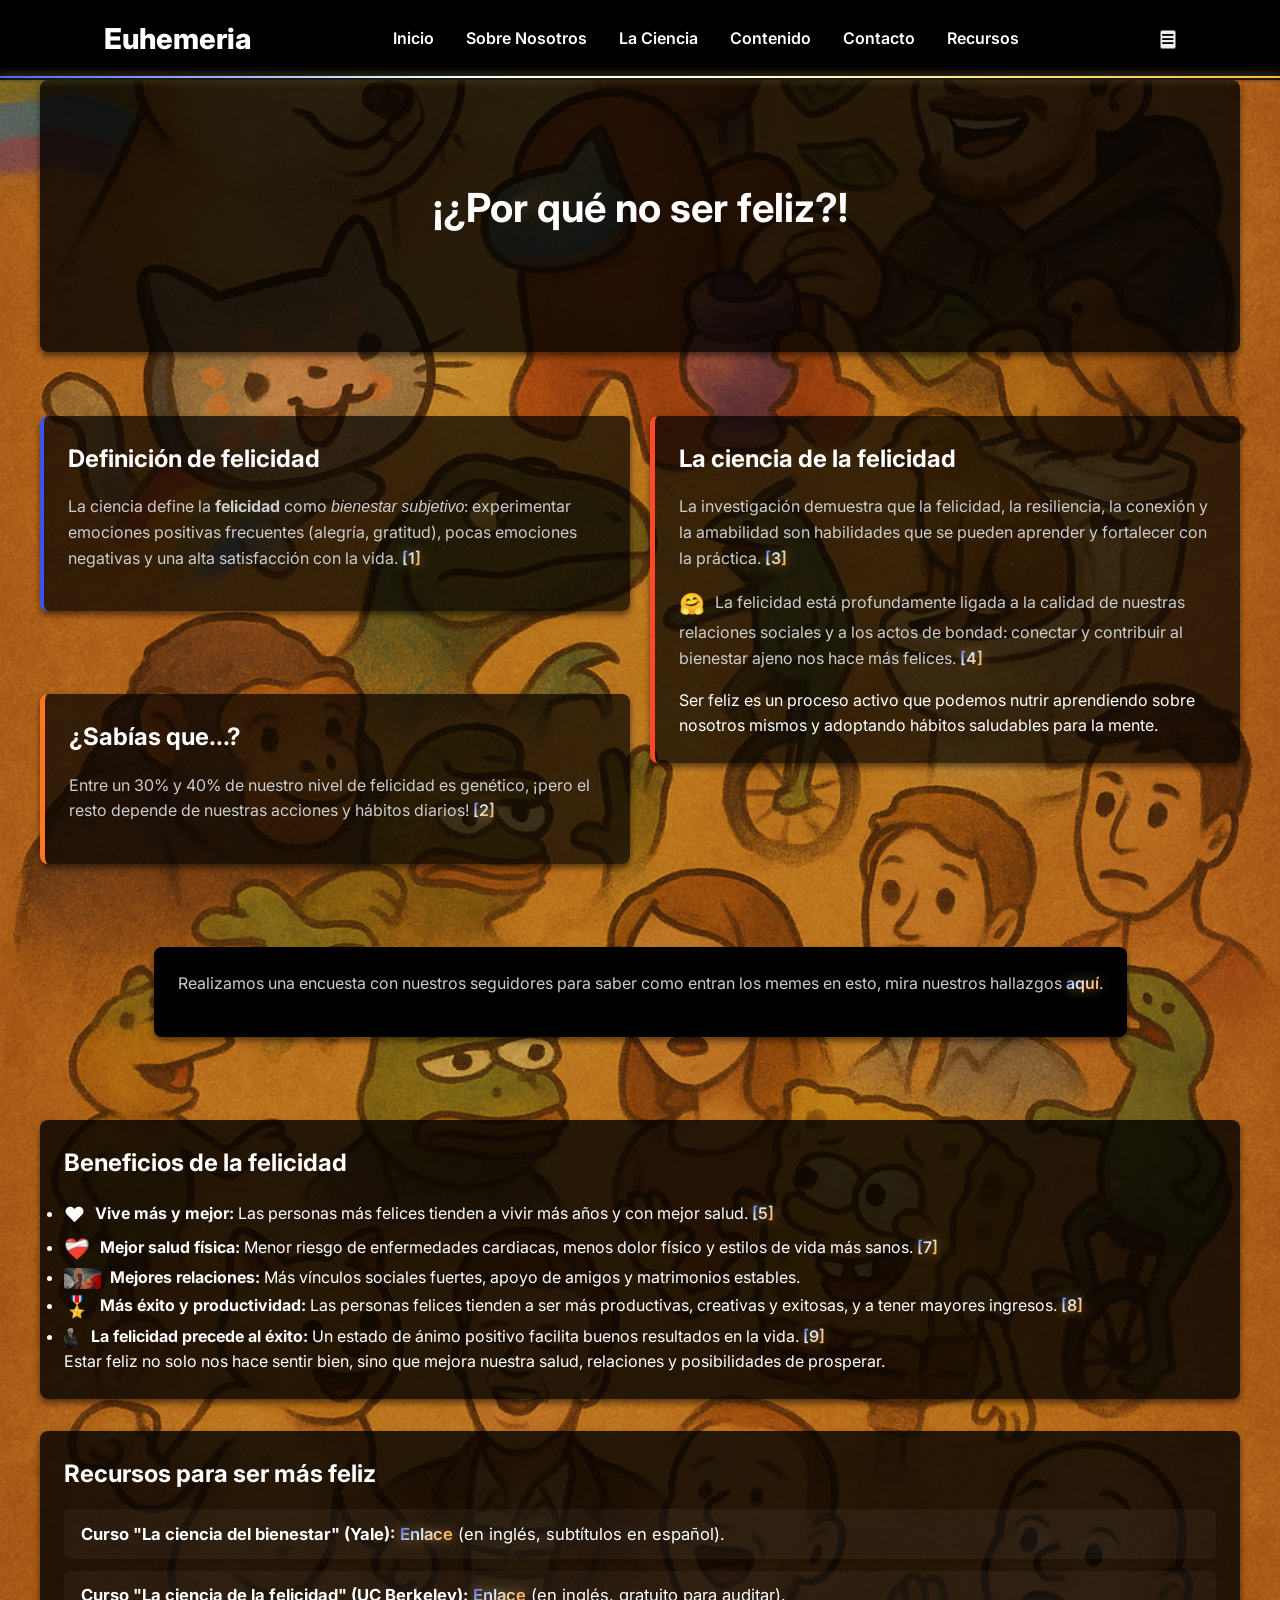
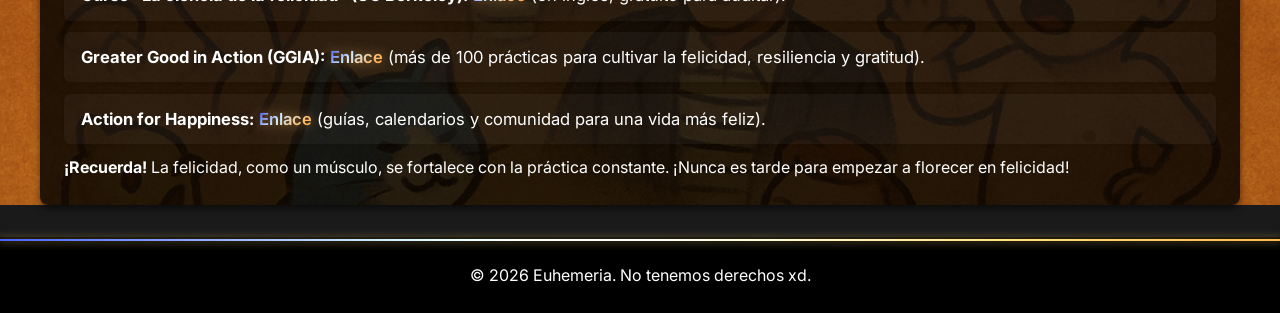
==== commit 7331bf44: "Update ciencia-felicidad.html" ====
--- a/ciencia-felicidad.html
+++ b/ciencia-felicidad.html
@@ -44,6 +44,12 @@
                     <p>
                         Entre un 30% y 40% de nuestro nivel de felicidad es genético, ¡pero el resto depende de nuestras acciones y hábitos diarios!
                         <a href="https://positivepsychology.com/is-happiness-genetic/#:~:text=Science%20tells%20us%20that%20between,how%20we%20lead%20our%20lives" target="_blank" rel="noopener" class="gradient-link">[2]</a>
+                    </p>
+                </section>
+
+                <section class="science-section card memes-section">
+                    <p>
+                        Realizamos una encuesta con nuestros seguidores para saber como entran los memes en esto, mira nuestros hallazgos <a href="https://1drv.ms/w/c/bf1934b6a699ff68/EaXHN1-5SMFImaQ6AUeZQlEB2cBsA3VCwu7HCU0ggbFmWQ?e=YfaJgk" target="_blank" rel="noopener" class="gradient-link">aquí</a>.
                     </p>
                 </section>
 
--- a/css/style.css
+++ b/css/style.css
@@ -476,21 +476,89 @@
   filter: drop-shadow(0 2px 6px #0008);
 }
 
+.science-cards-grid {
+    display: grid;
+    grid-template-columns: 1fr 1fr;
+    grid-template-rows: repeat(4, auto);
+    gap: 1.2em;
+    max-width: 1200px;
+    margin: 2em auto;
+}
+
 .definicion-section {
-  background: linear-gradient(90deg, #3d52f1 0 6px, rgba(24,28,42,0.93) 0 100%);
-  border-left: 6px solid #3d52f1;
-  margin-bottom: 1.2em;
-}
+    grid-column: 1;
+    grid-row: 1;
+    background-color: rgba(0, 0, 0, 0.7);
+    border-left: 4px solid var(--deep-blue);
+}
+
 .sabiasque-section {
-  background: linear-gradient(90deg, #ffb963 0 6px, rgba(24,22,10,0.93) 0 100%);
-  border-left: 6px solid #ffb963;
-  margin-bottom: 1.2em;
-}
+    grid-column: 1;
+    grid-row: 2;
+    background-color: rgba(0, 0, 0, 0.7);
+    border-left: 5px solid var(--orange);
+}
+
+.memes-section {
+    grid-column: 1 / span 2; /* Span both columns */
+    grid-row: 3; /* Placed in the new row */
+    background-color: black;
+    border-image: var(--brand-gradient) 1;
+    border-image-slice: 1;
+    animation: borderFlow 3s linear infinite alternate;
+    padding: 3rem 5%;
+    border-radius: 8px;
+    box-shadow: var(--shadow-md);
+}
+
 .ciencia-section {
-  background: linear-gradient(90deg, #ff771d 0 6px, rgba(26,18,10,0.93) 0 100%);
-  border-left: 6px solid #ff771d;
-  margin-bottom: 1.2em;
-}
+    grid-column: 2;
+    grid-row: 1 / span 3; /* Spanning all 4 rows now */
+    height: min-content;
+    display: flex;
+    flex-direction: column;
+    background-color: rgba(0, 0, 0, 0.7);
+    border-left: 5px solid var(--red);
+    align-self: start;
+}
+
+.ciencia-section p {
+    margin-bottom: 1rem;
+}
+
+.ciencia-section p:last-child {
+    margin-bottom: 0;
+}
+
+.science-section {
+    padding: 1.5rem;
+    border-radius: 8px;
+    box-shadow: var(--shadow-md);
+}
+
+.science-section h2 {
+    font-size: 1.5rem;
+    margin-bottom: 1rem;
+    color: var(--text-light);
+}
+
+.science-section p {
+    color: var(--text-dark);
+    margin-bottom: 1rem;
+}
+
+@media (max-width: 900px) {
+    .science-cards-grid {
+        grid-template-columns: 1fr;
+        grid-template-rows: auto auto auto;
+        margin: 1em 5%;
+    }
+    .definicion-section, .sabiasque-section, .ciencia-section {
+        grid-column: 1;
+        grid-row: auto;
+    }
+}
+
 .icon-text {
   font-size: 1.3em;
   vertical-align: middle;
